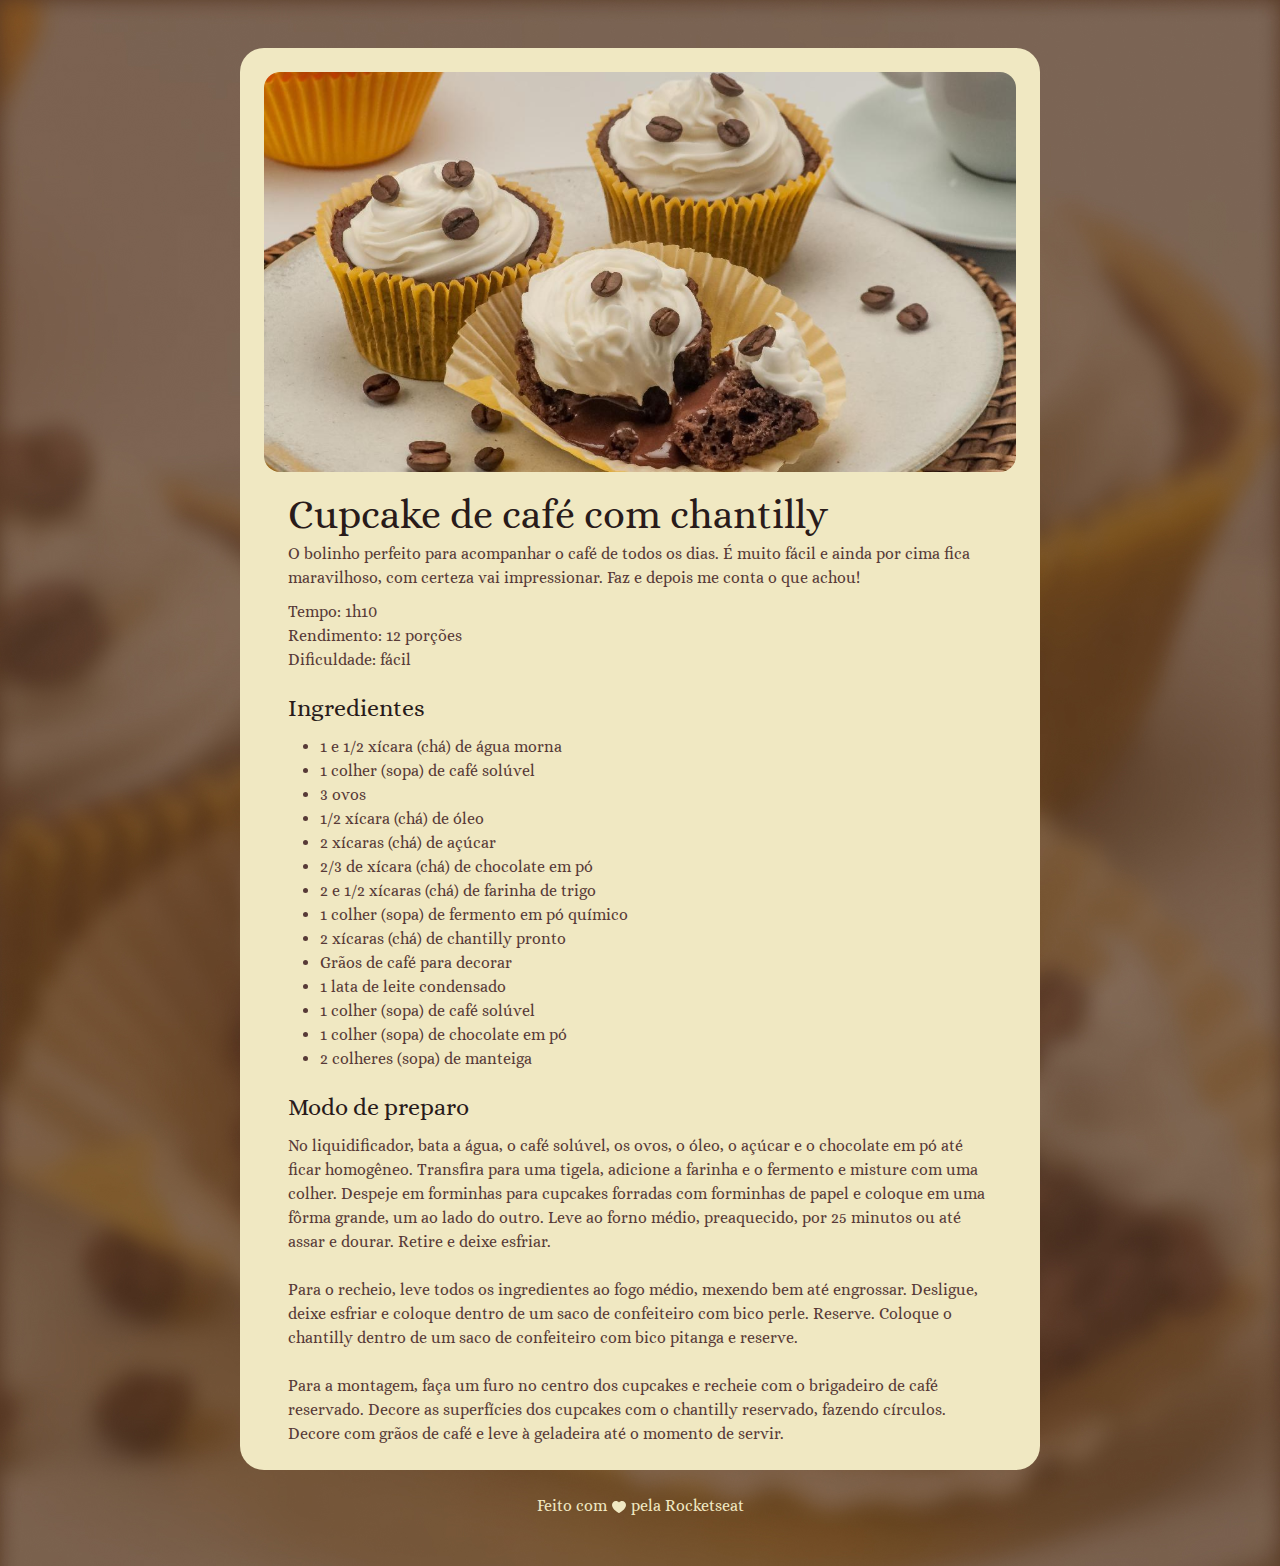
==== Projeto Página de Receita/index.html @ 68b8e58d "Adicionando o projeto ao GITHUB" ====
<!DOCTYPE html>
<html lang="pt-br">
<head>
    <link rel="preconnect" href="https://fonts.googleapis.com">
    <link rel="preconnect" href="https://fonts.gstatic.com" crossorigin>
    <meta charset="UTF-8">
    <meta name="viewport" content="width=device-width, initial-scale=1.0">
    <title>Página de Receita</title>
    <link rel="stylesheet" href="./style/style.css">
    <link href="https://fonts.googleapis.com/css2?family=Alice&display=swap" rel="stylesheet">
</head>
<body>
    <div>
        <img src="./imagens/main-image.svg" alt="Cupcakes com grãos de café e chantilly">
        <main id="receita">
            <section id="sobre">
                <h1>
                    Cupcake de café com chantilly
                </h1>
                <p>
                    O bolinho perfeito para acompanhar o café de todos os dias. É muito fácil e ainda por cima fica maravilhoso, com certeza vai impressionar. Faz e depois me conta o que achou!
                </p>
                <p>
                    Tempo: 1h10 <br>
                    Rendimento: 12 porções <br>
                    Dificuldade: fácil
                </p>
            </section>
            <section id="ingredientes">
                <h2>
                    Ingredientes
                </h2>
                <ul>
                    <li>1 e 1/2 xícara (chá) de água morna</li>
                    <li>1 colher (sopa) de café solúvel</li>
                    <li>3 ovos</li>
                    <li>1/2 xícara (chá) de óleo</li>
                    <li>2 xícaras (chá) de açúcar</li>
                    <li>2/3 de xícara (chá) de chocolate em pó</li>
                    <li>2 e 1/2 xícaras (chá) de farinha de trigo</li>
                    <li>1 colher (sopa) de fermento em pó químico</li>
                    <li>2 xícaras (chá) de chantilly pronto</li>
                    <li>Grãos de café para decorar</li>
                    <li>1 lata de leite condensado</li>
                    <li>1 colher (sopa) de café solúvel</li>
                    <li>1 colher (sopa) de chocolate em pó</li>
                    <li>2 colheres (sopa) de manteiga</li>
                </ul>
            </section>
            <section id="preparo">
                <h2>
                    Modo de preparo
                </h2>
                <p>
                    No liquidificador, bata a água, o café solúvel, os ovos, o óleo, o açúcar e o chocolate em pó até ficar homogêneo. Transfira para uma tigela, adicione a farinha e o fermento e misture com uma colher. Despeje em forminhas para cupcakes forradas com forminhas de papel e coloque em uma fôrma grande, um ao lado do outro. Leve ao forno médio, preaquecido, por 25 minutos ou até assar e dourar. Retire e deixe esfriar.
                </p><br>
                <p>
                    Para o recheio, leve todos os ingredientes ao fogo médio, mexendo bem até engrossar. Desligue, deixe esfriar e coloque dentro de um saco de confeiteiro com bico perle. Reserve. Coloque o chantilly dentro de um saco de confeiteiro com bico pitanga e reserve.
                </p><br>
                <p>
                    Para a montagem, faça um furo no centro dos cupcakes e recheie com o brigadeiro de café reservado. Decore as superfícies dos cupcakes com o chantilly reservado, fazendo círculos. Decore com grãos de café e leve à geladeira até o momento de servir.
                </p>
            </section>
        </main>
    </div>
    <footer>
        Feito com <img src="./imagens/ph_heart-fill.svg" alt="coração"> pela Rocketseat
    </footer>
</body>
</html>
---- Projeto Página de Receita/style/style.css ----
* {
   margin: 0px;
   padding: 0px;
   font-weight: 400;
}

:root {
    font-family: "Alice", serif;
    line-height: 150%;
    color: #573A37;
}

body {
    background-image: url(../imagens/bg-image.jpg);
    background-repeat: no-repeat;
    background-size: cover;
}

div{
    box-sizing: border-box;
    max-width: 800px;
    margin: 48px auto;
    margin-bottom: 24px;
    background-color: #F0E8C2;
    padding: 24px;
    border-radius: 24px;
}

div img {
    border-radius: 16px;
}

main#receita {
    padding: 0 24px;
}

main#receita h1, h2{
    color: #291B1A;
    padding: 24px 0px 15px 0px ;
}

section#sobre p + p {
    padding: 10px 0px 0px 0px;
}

section#ingredientes ul {
    padding: 0px 32px;
}

h1 {
    font-size: 40px;
}

footer {
    text-align: center;
    margin-bottom: 48px;
    color: #F0E8C2;
}

footer img {
    vertical-align: middle;
}
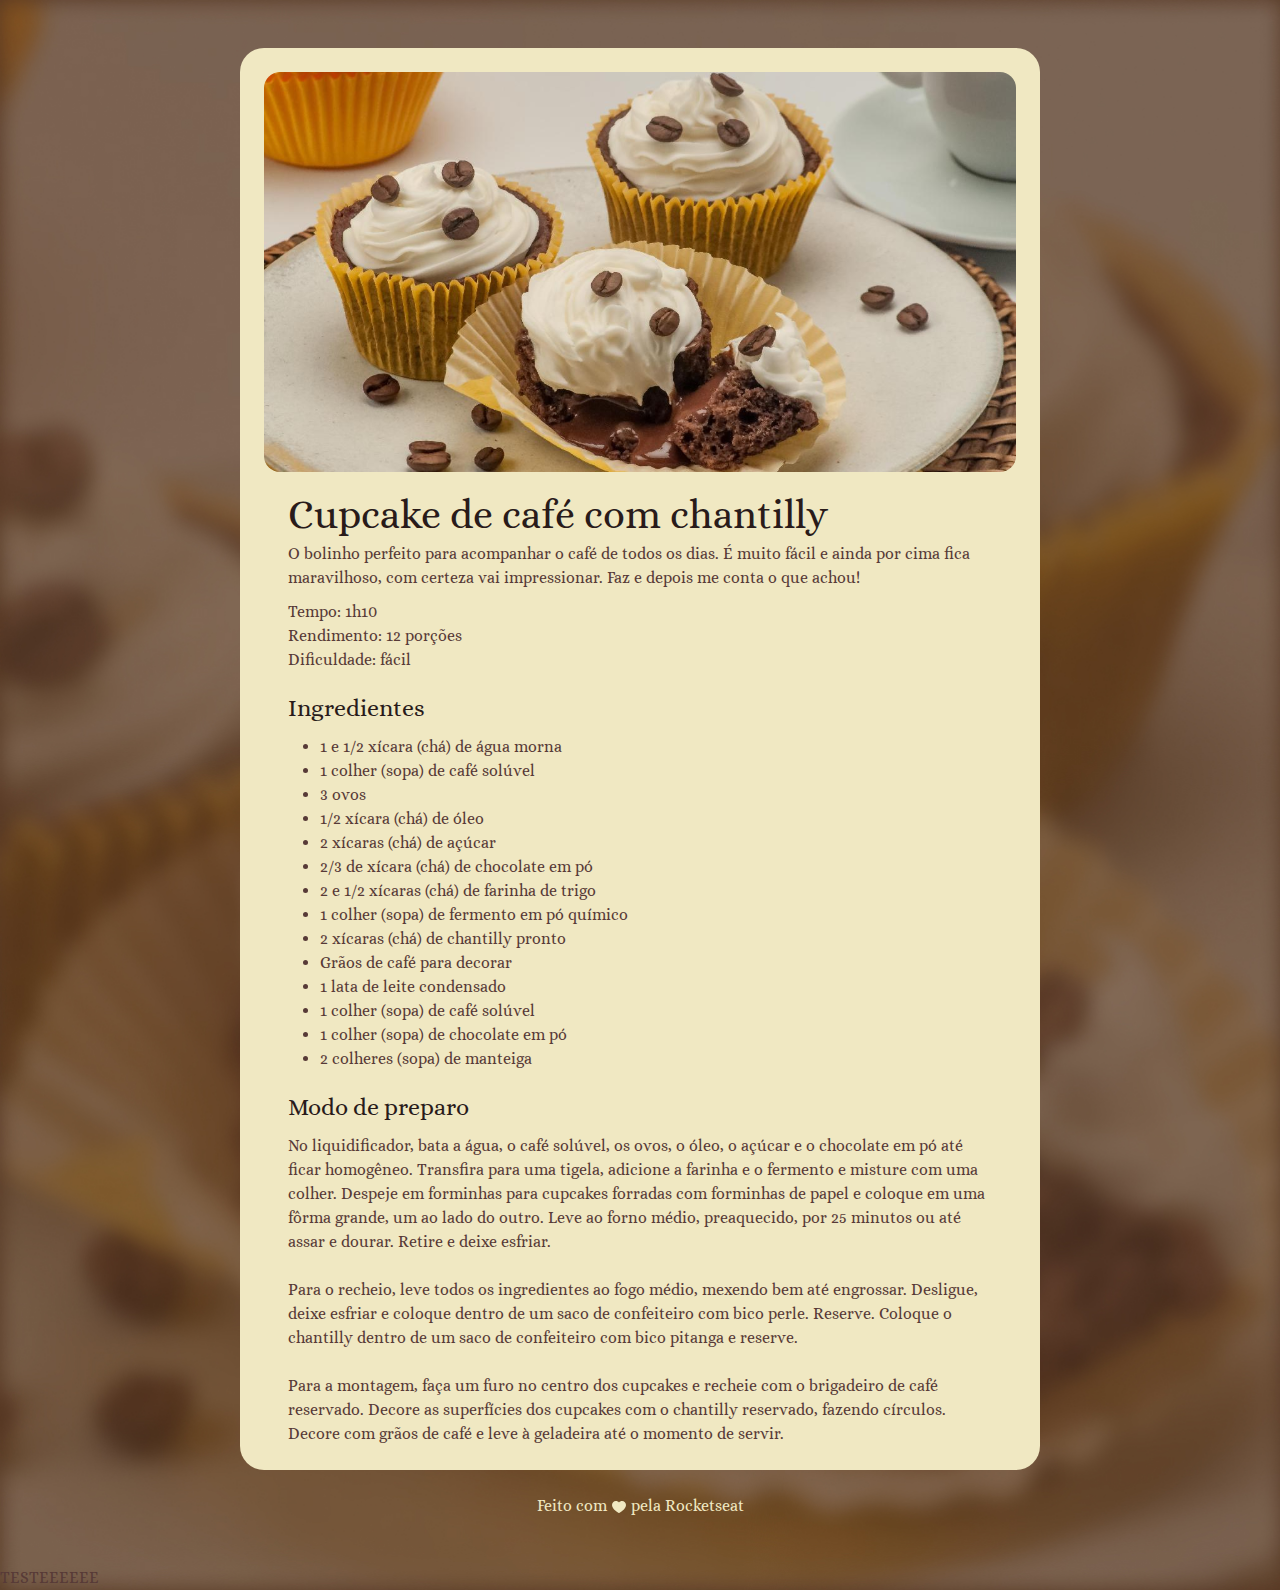
==== commit b28ffb7f: "TESTANDO" ====
--- a/Projeto Página de Receita/index.html
+++ b/Projeto Página de Receita/index.html
@@ -66,5 +66,6 @@
     <footer>
         Feito com <img src="./imagens/ph_heart-fill.svg" alt="coração"> pela Rocketseat
     </footer>
+    TESTEEEEEE
 </body>
 </html>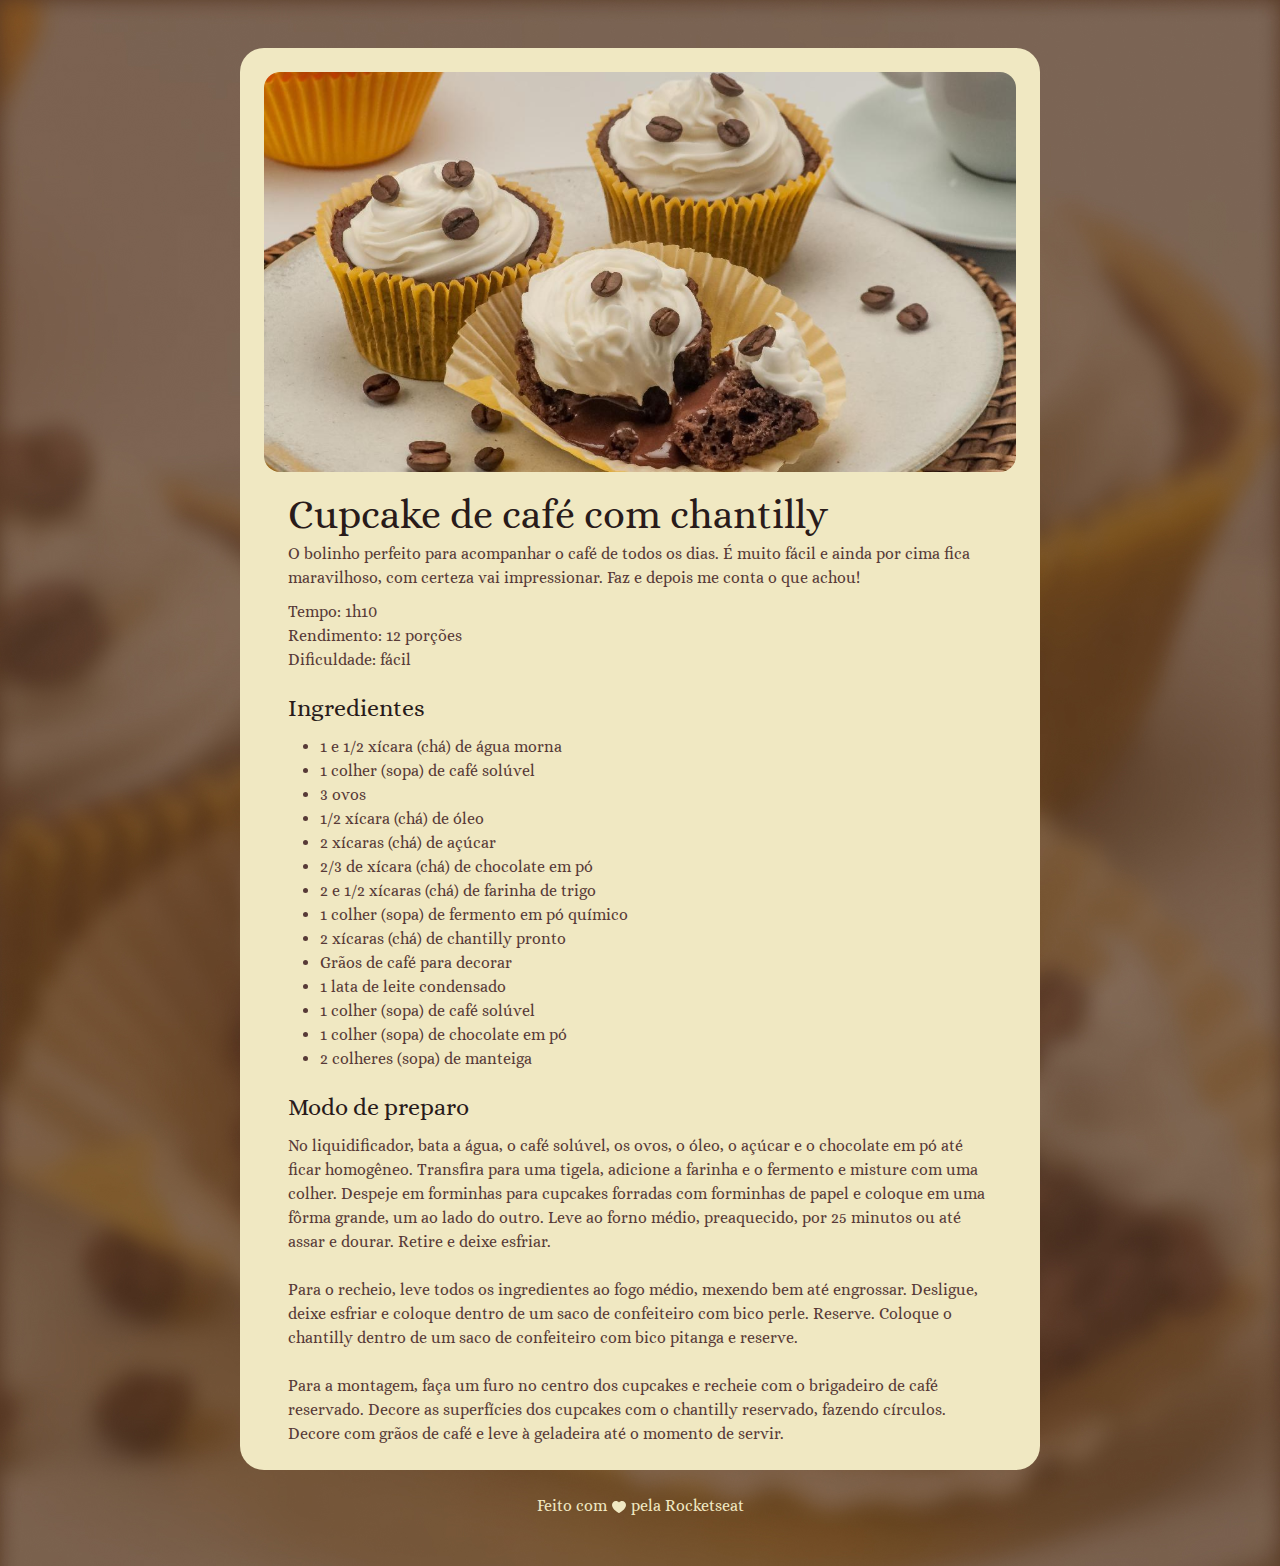
==== commit 08784d36: "TESTE CONCLUIDO" ====
--- a/Projeto Página de Receita/index.html
+++ b/Projeto Página de Receita/index.html
@@ -66,6 +66,5 @@
     <footer>
         Feito com <img src="./imagens/ph_heart-fill.svg" alt="coração"> pela Rocketseat
     </footer>
-    TESTEEEEEE
 </body>
 </html>